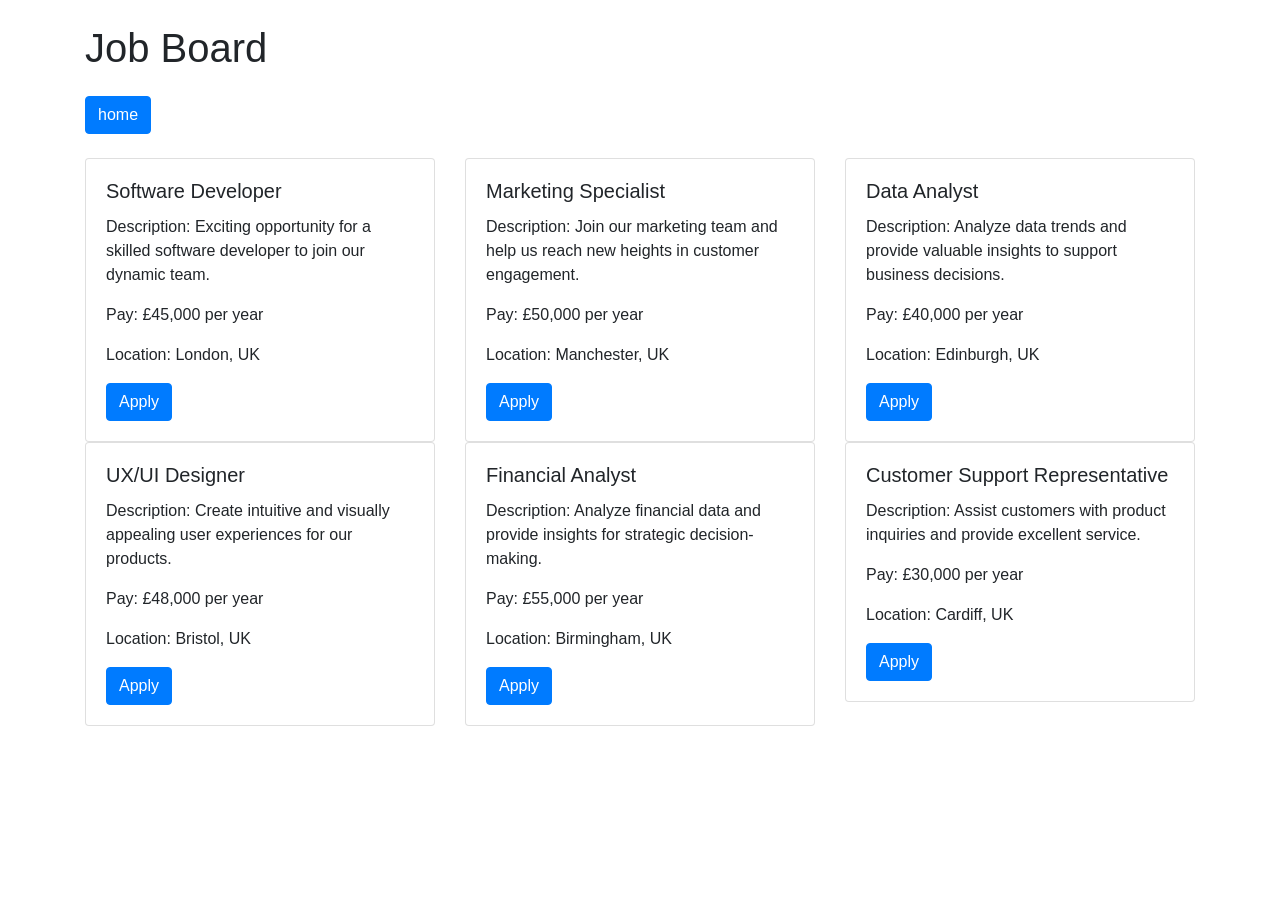
==== website/views/jobBoard.html @ 9b1f558b "finished a whole bunch of shit" ====
<!DOCTYPE html>
<html lang="en">
<head>
    <meta charset="UTF-8">
    <meta name="viewport" content="width=device-width, initial-scale=1.0">
    <title>Job Board</title>
    <link rel="stylesheet" href="https://stackpath.bootstrapcdn.com/bootstrap/4.3.1/css/bootstrap.min.css">
</head>
<body>

<div class="container mt-4">
    <h1 class="mb-4">Job Board</h1>
    <a href="/"><button class="btn btn-primary mb-4">home</button></a>

    <div class="row">
        <!-- Job 1 -->
        <div class="col-md-4">
            <div class="card">
                <div class="card-body">
                    <h5 class="card-title">Software Developer</h5>
                    <p class="card-text">Description: Exciting opportunity for a skilled software developer to join our dynamic team.</p>
                    <p class="card-text">Pay: £45,000 per year</p>
                    <p class="card-text">Location: London, UK</p>
                    <a href="#" class="btn btn-primary">Apply</a>
                </div>
            </div>
        </div>

        <!-- Job 2 -->
        <div class="col-md-4">
            <div class="card">
                <div class="card-body">
                    <h5 class="card-title">Marketing Specialist</h5>
                    <p class="card-text">Description: Join our marketing team and help us reach new heights in customer engagement.</p>
                    <p class="card-text">Pay: £50,000 per year</p>
                    <p class="card-text">Location: Manchester, UK</p>
                    <a href="#" class="btn btn-primary">Apply</a>
                </div>
            </div>
        </div>

        <!-- Job 3 -->
        <div class="col-md-4">
            <div class="card">
                <div class="card-body">
                    <h5 class="card-title">Data Analyst</h5>
                    <p class="card-text">Description: Analyze data trends and provide valuable insights to support business decisions.</p>
                    <p class="card-text">Pay: £40,000 per year</p>
                    <p class="card-text">Location: Edinburgh, UK</p>
                    <a href="#" class="btn btn-primary">Apply</a>
                </div>
            </div>
        </div>

        <!-- Job 4 -->
        <div class="col-md-4">
            <div class="card">
                <div class="card-body">
                    <h5 class="card-title">UX/UI Designer</h5>
                    <p class="card-text">Description: Create intuitive and visually appealing user experiences for our products.</p>
                    <p class="card-text">Pay: £48,000 per year</p>
                    <p class="card-text">Location: Bristol, UK</p>
                    <a href="#" class="btn btn-primary">Apply</a>
                </div>
            </div>
        </div>

        <!-- Job 5 -->
        <div class="col-md-4">
            <div class="card">
                <div class="card-body">
                    <h5 class="card-title">Financial Analyst</h5>
                    <p class="card-text">Description: Analyze financial data and provide insights for strategic decision-making.</p>
                    <p class="card-text">Pay: £55,000 per year</p>
                    <p class="card-text">Location: Birmingham, UK</p>
                    <a href="#" class="btn btn-primary">Apply</a>
                </div>
            </div>
        </div>

        <!-- Job 6 -->
        <div class="col-md-4">
            <div class="card">
                <div class="card-body">
                    <h5 class="card-title">Customer Support Representative</h5>
                    <p class="card-text">Description: Assist customers with product inquiries and provide excellent service.</p>
                    <p class="card-text">Pay: £30,000 per year</p>
                    <p class="card-text">Location: Cardiff, UK</p>
                    <a href="#" class="btn btn-primary">Apply</a>
                </div>
            </div>
        </div>
    </div>
</div>

<script src="https://code.jquery.com/jquery-3.3.1.slim.min.js"></script>
<script src="https://cdnjs.cloudflare.com/ajax/libs/popper.js/1.14.7/umd/popper.min.js"></script>
<script src="https://stackpath.bootstrapcdn.com/bootstrap/4.3.1/js/bootstrap.min.js"></script>

</body>
</html>
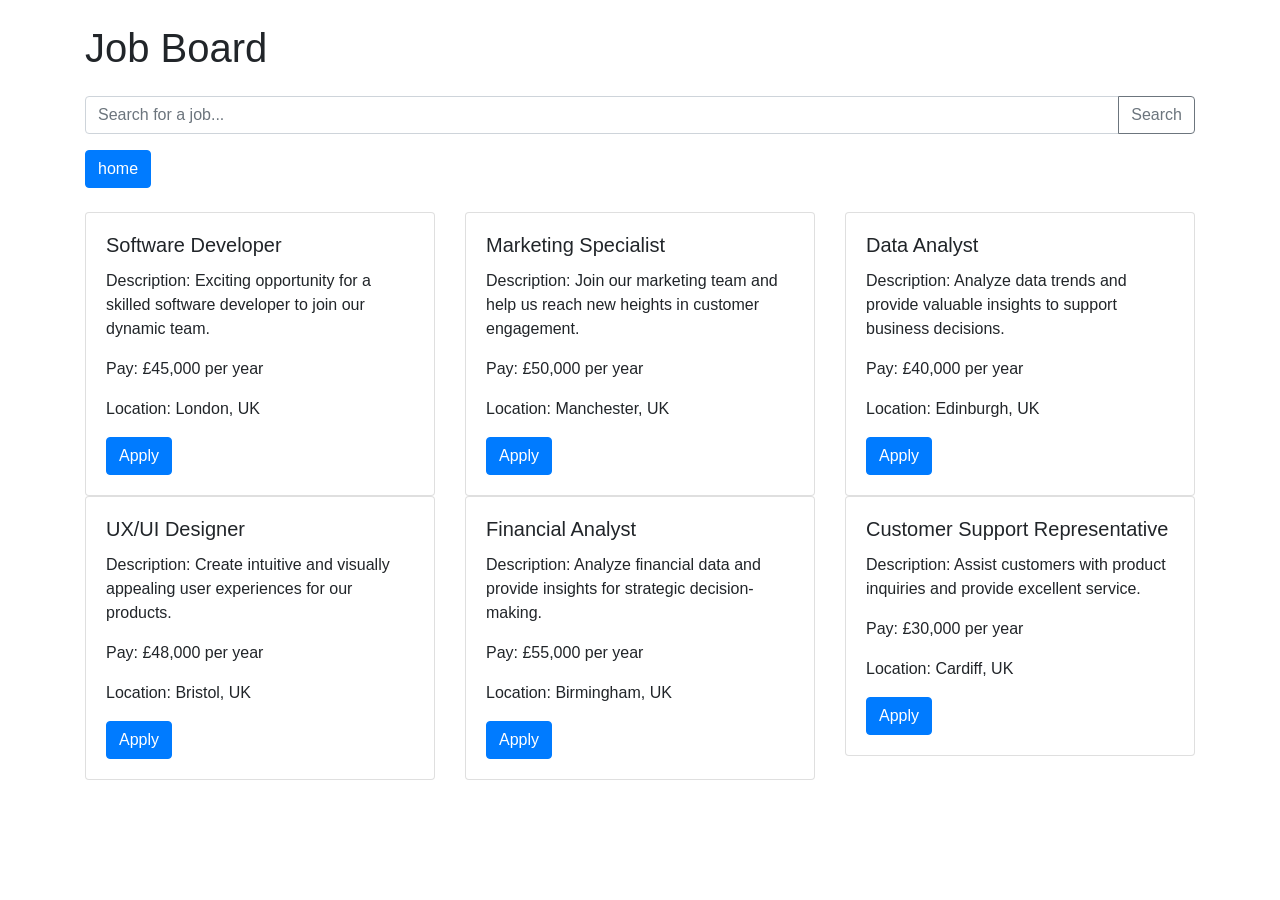
==== commit ceffd096: "done a whole bunch of stuff" ====
--- a/website/views/jobBoard.html
+++ b/website/views/jobBoard.html
@@ -10,12 +10,19 @@
 
 <div class="container mt-4">
     <h1 class="mb-4">Job Board</h1>
+    <div class="input-group mb-3">
+        <input type="text" class="form-control" placeholder="Search for a job..." id="jobSearch">
+        <div class="input-group-append">
+            <button class="btn btn-outline-secondary" type="button" onclick="searchJobs()">Search</button>
+        </div>
+    </div>
     <a href="/"><button class="btn btn-primary mb-4">home</button></a>
-
+</div>
+<div class="container" id="jobList">
     <div class="row">
         <!-- Job 1 -->
         <div class="col-md-4">
-            <div class="card">
+            <div class="card" id="SoftwareDeveloper">
                 <div class="card-body">
                     <h5 class="card-title">Software Developer</h5>
                     <p class="card-text">Description: Exciting opportunity for a skilled software developer to join our dynamic team.</p>
@@ -28,7 +35,7 @@
 
         <!-- Job 2 -->
         <div class="col-md-4">
-            <div class="card">
+            <div class="card" id="MarketingSpecialist">
                 <div class="card-body">
                     <h5 class="card-title">Marketing Specialist</h5>
                     <p class="card-text">Description: Join our marketing team and help us reach new heights in customer engagement.</p>
@@ -41,7 +48,7 @@
 
         <!-- Job 3 -->
         <div class="col-md-4">
-            <div class="card">
+            <div class="card" id="DataAnalyst">
                 <div class="card-body">
                     <h5 class="card-title">Data Analyst</h5>
                     <p class="card-text">Description: Analyze data trends and provide valuable insights to support business decisions.</p>
@@ -54,7 +61,7 @@
 
         <!-- Job 4 -->
         <div class="col-md-4">
-            <div class="card">
+            <div class="card" id="UXUIDesigner">
                 <div class="card-body">
                     <h5 class="card-title">UX/UI Designer</h5>
                     <p class="card-text">Description: Create intuitive and visually appealing user experiences for our products.</p>
@@ -67,7 +74,7 @@
 
         <!-- Job 5 -->
         <div class="col-md-4">
-            <div class="card">
+            <div class="card" id="FinancialAnalyst">
                 <div class="card-body">
                     <h5 class="card-title">Financial Analyst</h5>
                     <p class="card-text">Description: Analyze financial data and provide insights for strategic decision-making.</p>
@@ -80,7 +87,7 @@
 
         <!-- Job 6 -->
         <div class="col-md-4">
-            <div class="card">
+            <div class="card" id="CustomerSupportRepresentative">
                 <div class="card-body">
                     <h5 class="card-title">Customer Support Representative</h5>
                     <p class="card-text">Description: Assist customers with product inquiries and provide excellent service.</p>
@@ -92,7 +99,7 @@
         </div>
     </div>
 </div>
-
+<script src="./javaScript/jobSearch.js"></script>
 <script src="https://code.jquery.com/jquery-3.3.1.slim.min.js"></script>
 <script src="https://cdnjs.cloudflare.com/ajax/libs/popper.js/1.14.7/umd/popper.min.js"></script>
 <script src="https://stackpath.bootstrapcdn.com/bootstrap/4.3.1/js/bootstrap.min.js"></script>
